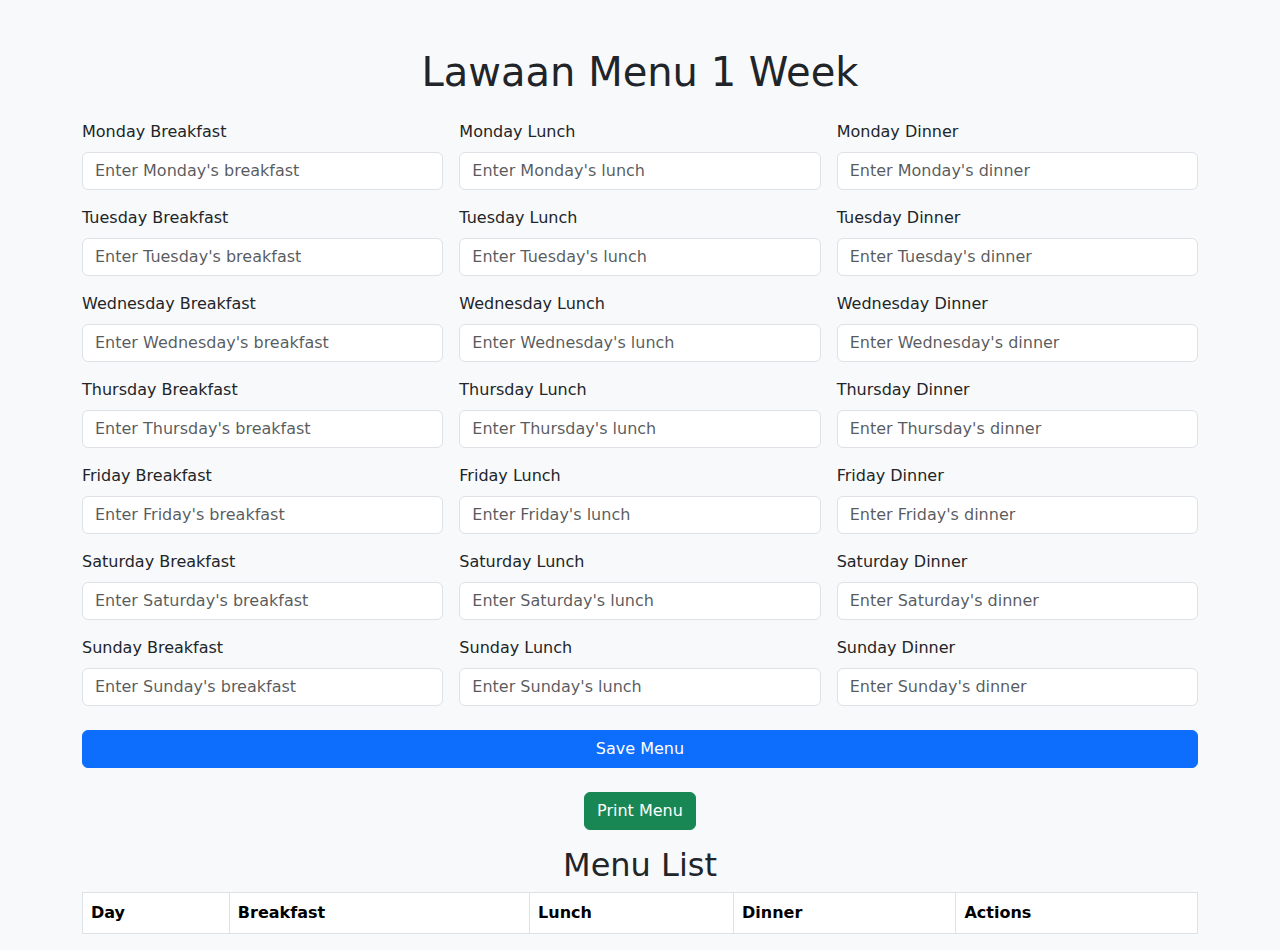
==== index.html @ 0bf368f0 "Add files via upload" ====
<!DOCTYPE html>
<html lang="en">
<head>
  <meta charset="UTF-8">
  <meta name="viewport" content="width=device-width, initial-scale=1.0">
  <title>Lawaan Food Menu</title>
  <!-- Bootstrap CSS -->
  <link href="https://cdn.jsdelivr.net/npm/bootstrap@5.3.1/dist/css/bootstrap.min.css" rel="stylesheet">
  <style>
    @media print {
      body * {
        visibility: hidden;
      }
      #printTable, #printTable * {
        visibility: visible;
      }
      #printTable {
        position: absolute;
        top: 0;
        left: 0;
        width: 100%;
      }
      .actions-column {
        display: none;
      }
    }
  </style>
</head>
<body class="bg-light">
  <div class="container mt-5">
    <h1 class="text-center mb-4">Lawaan Menu 1 Week</h1>
    <form id="crudForm" class="mb-4">
      <div class="row g-3">
        <!-- Monday to Sunday fields -->
        <div class="col-md-4">
          <label for="mondayBreakfast" class="form-label">Monday Breakfast</label>
          <input type="text" id="mondayBreakfast" class="form-control" placeholder="Enter Monday's breakfast" required>
        </div>
        <div class="col-md-4">
          <label for="mondayLunch" class="form-label">Monday Lunch</label>
          <input type="text" id="mondayLunch" class="form-control" placeholder="Enter Monday's lunch" required>
        </div>
        <div class="col-md-4">
          <label for="mondayDinner" class="form-label">Monday Dinner</label>
          <input type="text" id="mondayDinner" class="form-control" placeholder="Enter Monday's dinner" required>
        </div>

        <!-- Tuesday -->
        <div class="col-md-4">
          <label for="tuesdayBreakfast" class="form-label">Tuesday Breakfast</label>
          <input type="text" id="tuesdayBreakfast" class="form-control" placeholder="Enter Tuesday's breakfast" required>
        </div>
        <div class="col-md-4">
          <label for="tuesdayLunch" class="form-label">Tuesday Lunch</label>
          <input type="text" id="tuesdayLunch" class="form-control" placeholder="Enter Tuesday's lunch" required>
        </div>
        <div class="col-md-4">
          <label for="tuesdayDinner" class="form-label">Tuesday Dinner</label>
          <input type="text" id="tuesdayDinner" class="form-control" placeholder="Enter Tuesday's dinner" required>
        </div>

        <!-- Wednesday -->
        <div class="col-md-4">
          <label for="wednesdayBreakfast" class="form-label">Wednesday Breakfast</label>
          <input type="text" id="wednesdayBreakfast" class="form-control" placeholder="Enter Wednesday's breakfast" required>
        </div>
        <div class="col-md-4">
          <label for="wednesdayLunch" class="form-label">Wednesday Lunch</label>
          <input type="text" id="wednesdayLunch" class="form-control" placeholder="Enter Wednesday's lunch" required>
        </div>
        <div class="col-md-4">
          <label for="wednesdayDinner" class="form-label">Wednesday Dinner</label>
          <input type="text" id="wednesdayDinner" class="form-control" placeholder="Enter Wednesday's dinner" required>
        </div>

        <!-- Thursday -->
        <div class="col-md-4">
          <label for="thursdayBreakfast" class="form-label">Thursday Breakfast</label>
          <input type="text" id="thursdayBreakfast" class="form-control" placeholder="Enter Thursday's breakfast" required>
        </div>
        <div class="col-md-4">
          <label for="thursdayLunch" class="form-label">Thursday Lunch</label>
          <input type="text" id="thursdayLunch" class="form-control" placeholder="Enter Thursday's lunch" required>
        </div>
        <div class="col-md-4">
          <label for="thursdayDinner" class="form-label">Thursday Dinner</label>
          <input type="text" id="thursdayDinner" class="form-control" placeholder="Enter Thursday's dinner" required>
        </div>

        <!-- Friday -->
        <div class="col-md-4">
          <label for="fridayBreakfast" class="form-label">Friday Breakfast</label>
          <input type="text" id="fridayBreakfast" class="form-control" placeholder="Enter Friday's breakfast" required>
        </div>
        <div class="col-md-4">
          <label for="fridayLunch" class="form-label">Friday Lunch</label>
          <input type="text" id="fridayLunch" class="form-control" placeholder="Enter Friday's lunch" required>
        </div>
        <div class="col-md-4">
          <label for="fridayDinner" class="form-label">Friday Dinner</label>
          <input type="text" id="fridayDinner" class="form-control" placeholder="Enter Friday's dinner" required>
        </div>

        <!-- Saturday -->
        <div class="col-md-4">
          <label for="saturdayBreakfast" class="form-label">Saturday Breakfast</label>
          <input type="text" id="saturdayBreakfast" class="form-control" placeholder="Enter Saturday's breakfast" required>
        </div>
        <div class="col-md-4">
          <label for="saturdayLunch" class="form-label">Saturday Lunch</label>
          <input type="text" id="saturdayLunch" class="form-control" placeholder="Enter Saturday's lunch" required>
        </div>
        <div class="col-md-4">
          <label for="saturdayDinner" class="form-label">Saturday Dinner</label>
          <input type="text" id="saturdayDinner" class="form-control" placeholder="Enter Saturday's dinner" required>
        </div>

        <!-- Sunday -->
        <div class="col-md-4">
          <label for="sundayBreakfast" class="form-label">Sunday Breakfast</label>
          <input type="text" id="sundayBreakfast" class="form-control" placeholder="Enter Sunday's breakfast" required>
        </div>
        <div class="col-md-4">
          <label for="sundayLunch" class="form-label">Sunday Lunch</label>
          <input type="text" id="sundayLunch" class="form-control" placeholder="Enter Sunday's lunch" required>
        </div>
        <div class="col-md-4">
          <label for="sundayDinner" class="form-label">Sunday Dinner</label>
          <input type="text" id="sundayDinner" class="form-control" placeholder="Enter Sunday's dinner" required>
        </div>
      </div>
      <div class="text-center mt-4">
        <button type="submit" class="btn btn-primary w-100">Save Menu</button>
      </div>
    </form>
    
    <!-- Print Button -->
    <div class="text-center mb-3">
      <button class="btn btn-success" onclick="printTable()">Print Menu</button>
    </div>
    
    <!-- Table to display the menu -->
    <div id="printTable">
      <h2 class="text-center">Menu List</h2>
      <table class="table table-bordered">
        <thead>
          <tr>
            <th>Day</th>
            <th>Breakfast</th>
            <th>Lunch</th>
            <th>Dinner</th>
            <th class="actions-column">Actions</th>
          </tr>
        </thead>
        <tbody id="menuTable">
          <!-- Menu items will be appended here -->
        </tbody>
      </table>
    </div>
  </div>

  <!-- Bootstrap JS Bundle with Popper -->
  <script src="https://cdn.jsdelivr.net/npm/bootstrap@5.3.1/dist/js/bootstrap.bundle.min.js"></script>
  <script>
    let currentRowIndex = -1; // To track the row being edited

    // Function to reset the form
    function resetForm() {
      document.getElementById('crudForm').reset();
      currentRowIndex = -1;
    }

    // Function to load form values dynamically
    function loadFormValues(menu) {
      // Load all days' data into the form
      Object.keys(menu).forEach(day => {
        const { breakfast, lunch, dinner } = menu[day];
        document.getElementById(`${day}Breakfast`).value = breakfast || '';
        document.getElementById(`${day}Lunch`).value = lunch || '';
        document.getElementById(`${day}Dinner`).value = dinner || '';
      });
    }

    // Function to load menu from local storage
    function loadMenu() {
      const menuTable = document.getElementById('menuTable');
      menuTable.innerHTML = ''; // Clear existing table rows
      const storedMenu = JSON.parse(localStorage.getItem('menuData')) || {};

      Object.keys(storedMenu).forEach((day) => {
        const menuRow = document.createElement('tr');
        menuRow.innerHTML = `
          <td>${day.charAt(0).toUpperCase() + day.slice(1)}</td>
          <td>${storedMenu[day].breakfast}</td>
          <td>${storedMenu[day].lunch}</td>
          <td>${storedMenu[day].dinner}</td>
          <td class="actions-column">
            <button class="btn btn-warning btn-sm" onclick="editMenu(this)">Edit</button>
            <button class="btn btn-danger btn-sm" onclick="deleteMenu(this)">Delete</button>
          </td>
        `;
        menuTable.appendChild(menuRow);
      });
    }

    // Function to save menu to local storage
    function saveMenuToLocalStorage(menuData) {
      localStorage.setItem('menuData', JSON.stringify(menuData));
    }

    // Function to handle form submission (save and update)
    document.getElementById('crudForm').addEventListener('submit', function (e) {
      e.preventDefault();

      const inputs = {
        monday: {
          breakfast: document.getElementById('mondayBreakfast').value,
          lunch: document.getElementById('mondayLunch').value,
          dinner: document.getElementById('mondayDinner').value,
        },
        tuesday: {
          breakfast: document.getElementById('tuesdayBreakfast').value,
          lunch: document.getElementById('tuesdayLunch').value,
          dinner: document.getElementById('tuesdayDinner').value,
        },
        wednesday: {
          breakfast: document.getElementById('wednesdayBreakfast').value,
          lunch: document.getElementById('wednesdayLunch').value,
          dinner: document.getElementById('wednesdayDinner').value,
        },
        thursday: {
          breakfast: document.getElementById('thursdayBreakfast').value,
          lunch: document.getElementById('thursdayLunch').value,
          dinner: document.getElementById('thursdayDinner').value,
        },
        friday: {
          breakfast: document.getElementById('fridayBreakfast').value,
          lunch: document.getElementById('fridayLunch').value,
          dinner: document.getElementById('fridayDinner').value,
        },
        saturday: {
          breakfast: document.getElementById('saturdayBreakfast').value,
          lunch: document.getElementById('saturdayLunch').value,
          dinner: document.getElementById('saturdayDinner').value,
        },
        sunday: {
          breakfast: document.getElementById('sundayBreakfast').value,
          lunch: document.getElementById('sundayLunch').value,
          dinner: document.getElementById('sundayDinner').value,
        },
      };

      const storedMenu = JSON.parse(localStorage.getItem('menuData')) || {};
      
      if (currentRowIndex === -1) {
        // Add new data to the menu
        Object.assign(storedMenu, inputs);
      } else {
        // Update specific row data
        const rows = document.querySelectorAll('#menuTable tr');
        const row = rows[currentRowIndex];
        const day = row.cells[0].textContent.toLowerCase();
        storedMenu[day] = {
          breakfast: inputs[day].breakfast,
          lunch: inputs[day].lunch,
          dinner: inputs[day].dinner,
        };
      }

      saveMenuToLocalStorage(storedMenu);
      loadMenu(); // Reload the table with updated data
      resetForm();
    });

    // Function to handle editing a menu item
    function editMenu(button) {
      const row = button.closest('tr');
      const cells = row.querySelectorAll('td');
      const day = cells[0].textContent.toLowerCase();
      const storedMenu = JSON.parse(localStorage.getItem('menuData')) || {};
      
      loadFormValues(storedMenu);
      currentRowIndex = Array.from(row.parentNode.children).indexOf(row); // Set the current row index
    }

    // Function to handle deleting a menu item
    function deleteMenu(button) {
      const row = button.closest('tr');
      const cells = row.querySelectorAll('td');
      const day = cells[0].textContent.toLowerCase();

      const storedMenu = JSON.parse(localStorage.getItem('menuData')) || {};
      delete storedMenu[day];

      saveMenuToLocalStorage(storedMenu);
      loadMenu(); // Reload the table with updated data
    }

    // Function to print the table
    function printTable() {
      window.print();
    }

    // Load menu from local storage on page load
    window.onload = loadMenu;
  </script>
</body>
</html>
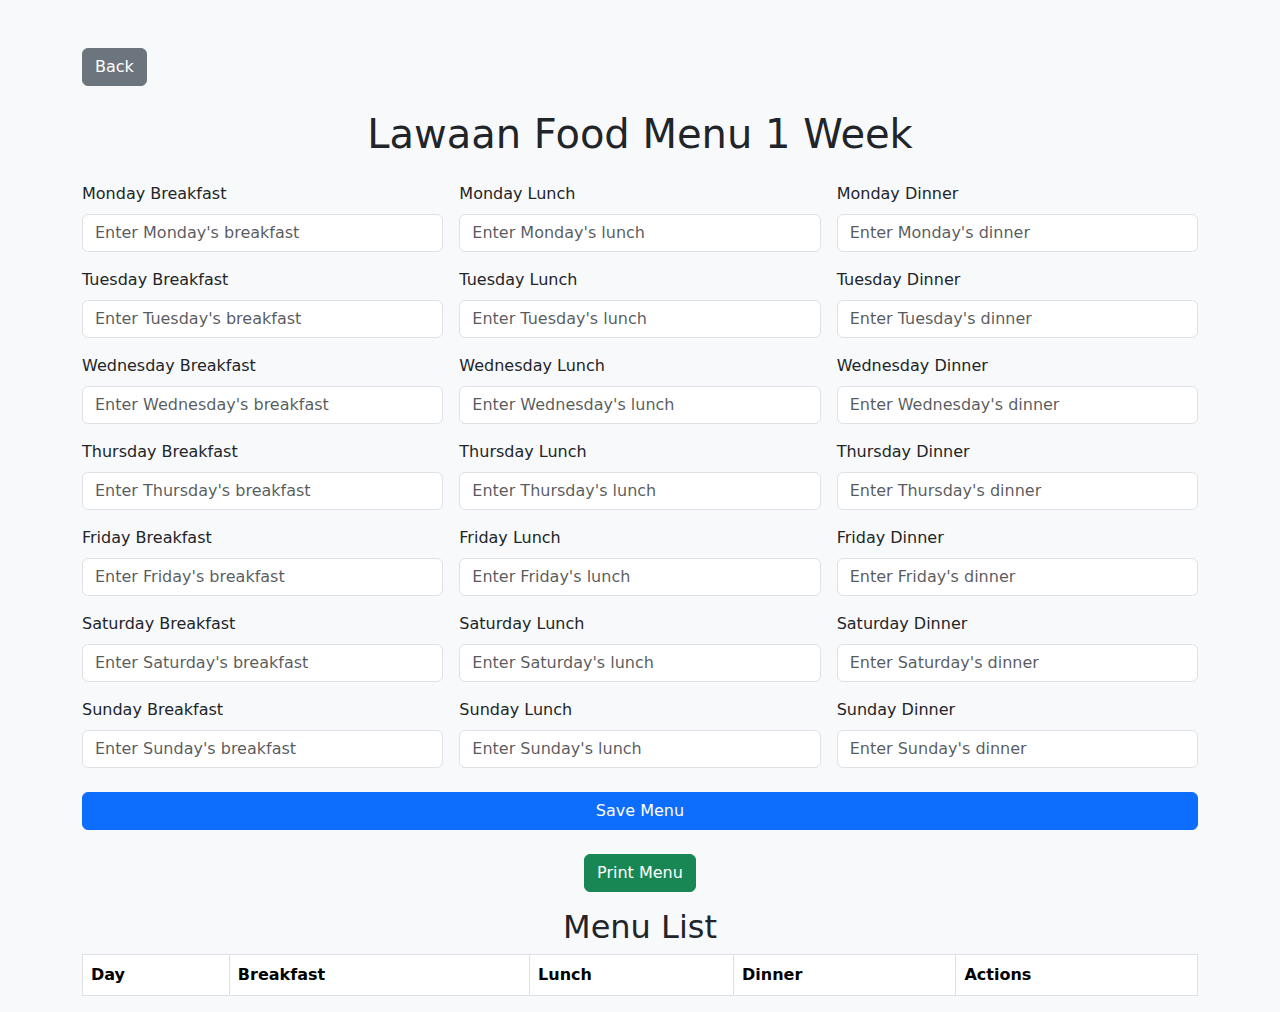
==== commit 009c9453: "Added Menu and Schedule" ====
--- a/index.html
+++ b/index.html
@@ -28,7 +28,12 @@
 </head>
 <body class="bg-light">
   <div class="container mt-5">
-    <h1 class="text-center mb-4">Lawaan Menu 1 Week</h1>
+    <!-- Back Button -->
+    <div class="text-start mb-4">
+      <a href="javascript:history.back()" class="btn btn-secondary">Back</a>
+    </div>
+
+    <h1 class="text-center mb-4">Lawaan Food Menu 1 Week</h1>
     <form id="crudForm" class="mb-4">
       <div class="row g-3">
         <!-- Monday to Sunday fields -->
